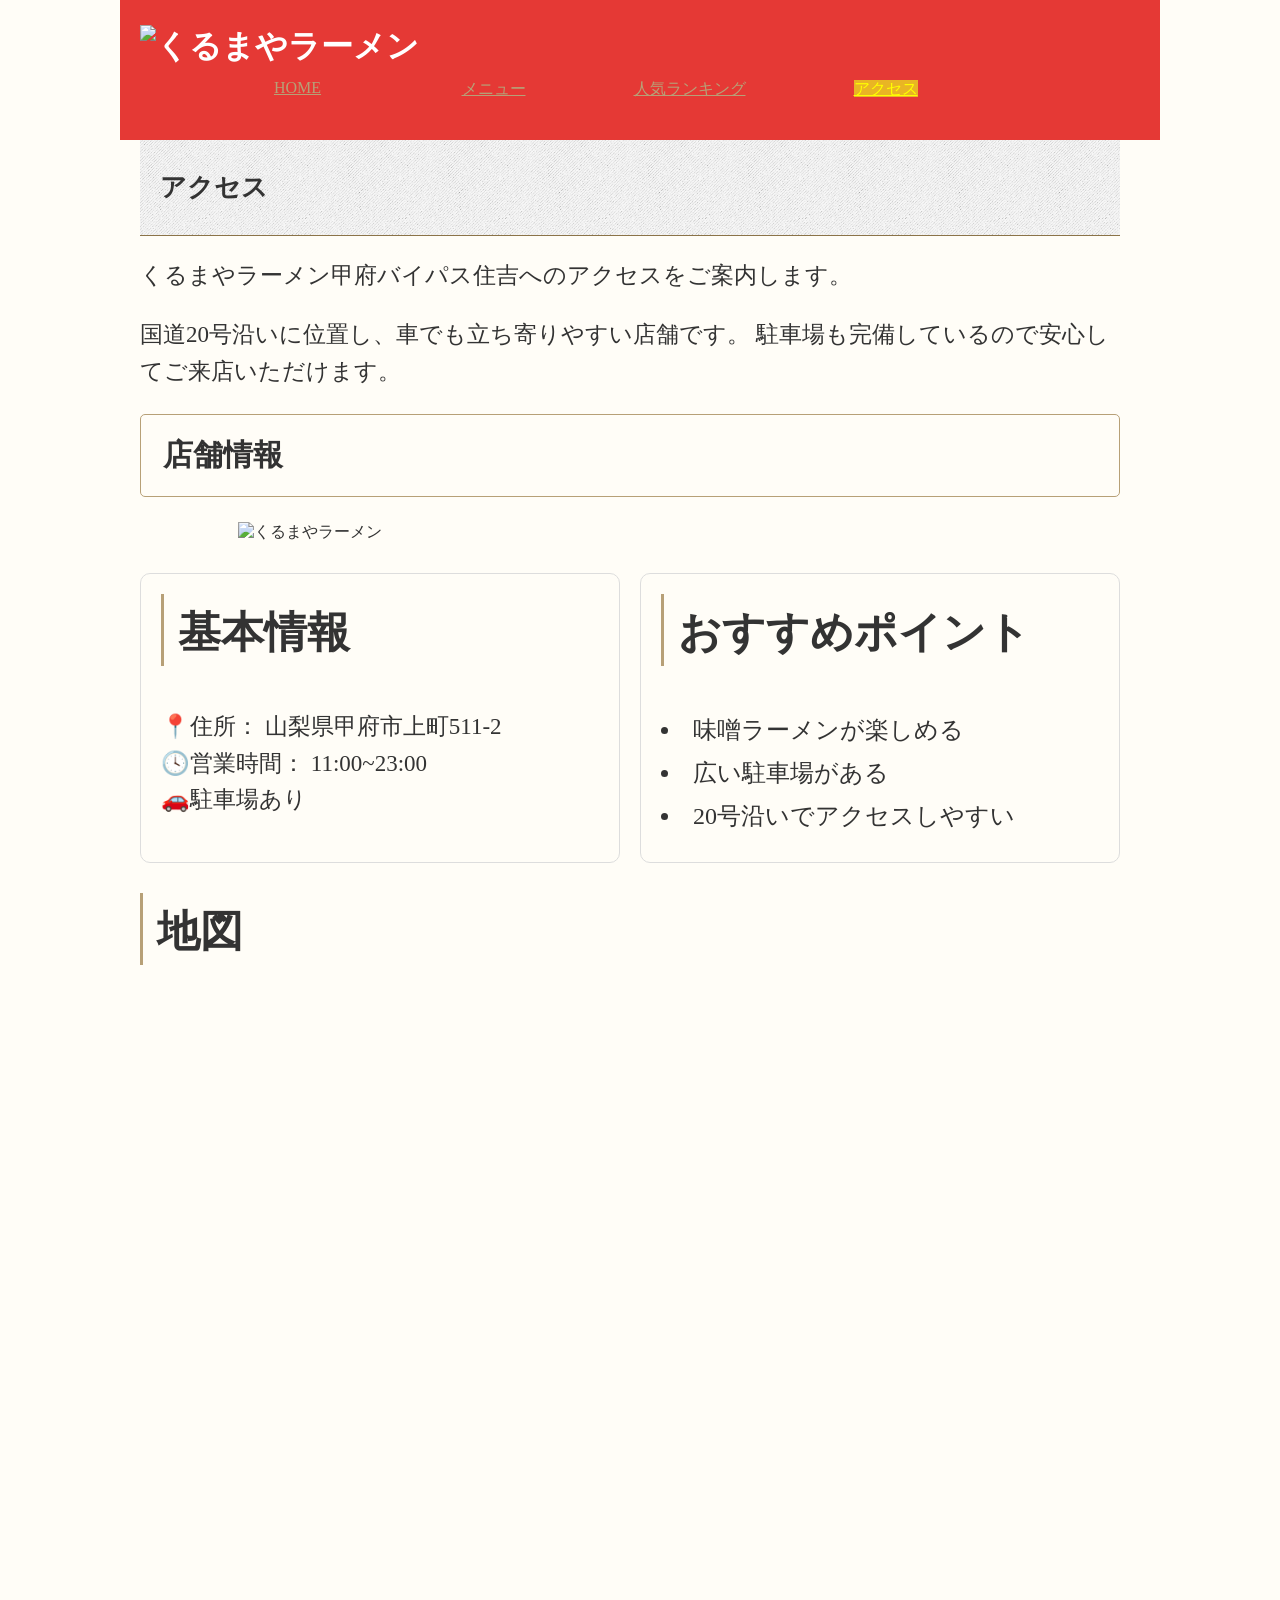
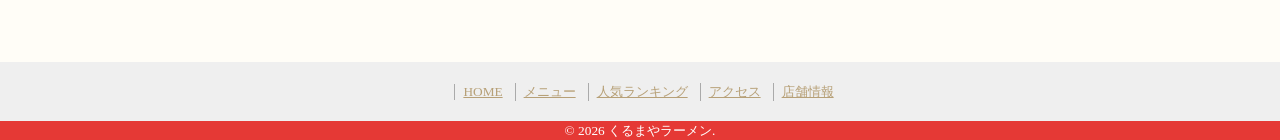
==== access.html @ 16b51a7e "Add files via upload" ====
<!DOCTYPE html>
<html lang="ja">

<head>
  <meta charset="UTF-8">
  <title>くるまやラーメン </title>
  <link rel="stylesheet" href="css/style.css">
</head>

<body>

  <!--ヘッダー-->
  <header>
    <h1><img src="../授業でやったbloom/images/b.jpg" alt="くるまやラーメン"></h1>
    <div id="header_contact"></a></div>
    <nav id="global_navi">
      <ul>
        <li><a href="index.html">HOME</a></li>
        <li><a href="course.html">メニュー</a></li>
        <li><a href="gallery.html">人気ランキング</a></li>
        <li><a href="access.html" class="active">アクセス</a></li>
        
      </ul>
    </nav>
  </header>
  <!--/ヘッダー-->

  <!--wrapper-->
  <div id="wrapper">
    <!--メイン-->
    <div id="main">
      
      <article>
        <h1>アクセス</h1>
        <p class="lead">くるまやラーメン甲府バイパス住吉へのアクセスをご案内します。</p>
        <p>
          国道20号沿いに位置し、車でも立ち寄りやすい店舗です。
          駐車場も完備しているので安心してご来店いただけます。
        </p>
        <section>
          <h2>店舗情報</h2>
          <img src="../ラーメン/images/m.jpg" alt="くるまやラーメン" width="500">
          <section>
            <div class="info-wrap access-section">
              <div class="info-box">
            <h3>基本情報</h3>
            <p>
              📍住所： 山梨県甲府市上町511-2<br>
              🕓営業時間： 11:00~23:00<br>
              🚗駐車場あり
              </p>
              </div>
              <div class="info-box">
              <h3>おすすめポイント</h3>
              </p>
              <p>
                <li>味噌ラーメンが楽しめる</li>
                <li>広い駐車場がある</li>
                <li>20号沿いでアクセスしやすい</li>
              </ul>
            </div>
            </div>
              </p>
            <h3>地図</h3>
            <iframe src="https://www.google.com/maps/embed?pb=!1m18!1m12!1m3!1d103728.03544200683!2d138.50751716277836!3d35.664661378505656!2m3!1f0!2f0!3f0!3m2!1i1024!2i768!4f13.1!3m3!1m2!1s0x601bfa2140e25b8b%3A0x11b50d6910b1245c!2z44GP44KL44G-44KE44Op44O844Oh44OzIOeUsuW6nOODkOOCpOODkeOCueS9j-WQieW6lw!5e0!3m2!1sja!2sjp!4v1779426565945!5m2!1sja!2sjp" width="730" height="600" style="border:0;" allowfullscreen="" loading="lazy" referrerpolicy="no-referrer-when-downgrade"></iframe>
      </article>
    </div>
    <!--メイン-->
    <!-- サイド -->
     
    <!-- /サイド -->
  </div>
  <!--/wrapper-->

  <!--フッター-->
  <footer>
    <div id="footer_nav">
      <ul>
        <li><a href="index.html">HOME</a></li>
        <li><a href="course.html">メニュー</a></li>
        <li><a href="gallery.html">人気ランキング</a></li>
        <li><a href="access.html">アクセス</a></li>
        <li><a href="policy.html">店舗情報</a></li>
      </ul>
    </div>
    <small>&copy; 2026 くるまやラーメン.</small>
  </footer>
  <!--/フッター-->

</body>

</html>
---- css/style.css ----
@charset "utf-8";

body {
    margin: 0;
    padding: 0;
    background:#fffdf7;
    color: #333;
}

a { color: #b7a077;}

a img {
    transition: opacity 0.2s linear;
}

a:visited { color: #f8f2f2}

a:hover {
    color: #988564;
    font-weight: bold;
    text-decoration: none;
}

a:hover img { opacity: 0.7;}

h1, h2, h3, h4, h5, h6 { margin-top: 0; }

p {
    margin-top: 0;
    line-height: 1.6;
}

img { vertical-align: bottom; }

#main h1 {
    background-image: url(../images/header_bg.jpg);
    padding: 30px 30px 30px 20px;
    font-size: 26px;
    border-bottom: solid 1px #8b7348
}

#main h2 {
    padding: 20px 22px;
    font-size: 30px;
    border: solid 1px #b7a077;
    border-radius: 5px;
}

#main h3 {
    padding: 10px 9px 4px 14px;
    font-size: 23px;
    border-left: solid 3px #b7a077
}

#point p {
    font-size: 22px;
}

#point img {
    width: 300px;
    height: auto;
}

#news {
    margin-top: 100px;
}

/* margin : auto 左右中央揃え */
header {
    background:#e53935;
    padding: 20px;
    width: 1000px;
    margin: 0 auto;
}

header h1 {
    color:white;
    text-align:center;
    margin-bottom: 15px;
    float: left;
    margin: 5px 0 10px;
}

header #header_contact {
    float: right;
    margin: 35px 0 0;
}

#global_navi {
    width: 960px;
    clear:both;
    overflow: hidden;
    margin: 20px auto;
}

#global_navi ul {
    list-style: none;
    display:flex;
    margin:0 ;
    padding: 90;
}

#global_navi ul li {
    width: 195px;
    float: left;
    margin-right: 1px;
    text-align: center;
}

#global_navi ul li.current a {
    background-color: #e9b524;
}

#global_navi ul li a:hover {
    background-color: #e9e324;
}

#wrapper {
    width: 1000px;
    margin: 0 auto;
    overflow: hidden;
}

#main {
    width: 980px;
}

#sidebar {
    width: 220px;
    float: right;
}

#side_banner { margin-bottom: 30px;}

#side_banner h2 {
    background-color: #716961;
    color: #fff;
    padding: 7px;
    font-size: 14px;
    text-align: center;
}

#side_banner ul {
    list-style: none;
    margin: 0;
    padding: 0;
}

#side_banner ul li {
    margin-bottom:10px; 
}

#side_contact {margin-bottom:30px;}

#side_contact {
    border: 1px solid #b7a077;
    color: #7F7259;
    text-align: center;
}

#side_contact h2{
    background-color: #3c3a37;
    color: #d32f2f;
    padding: 60px 20px;
    font-size: 40px;
}

#side_contact address {
    font-weight: bold;
    font-size: 20px;
    font-style: normal;
}

#side_contact address img{
    vertical-align:middle;
    margin-right: 5px;
}

.access{
    text-align:center;
    padding:60px 20px;
}

.access img{
    width:700px;
    max-width:100%;
    border-radius:20px;
    margin-top:30px;
}

footer {
    background-color: #e53935;
    text-align: center;
    color:white;
    margin-top: 50px;
}

footer #footer_nav {
    background-color: #efefef;
    padding: 20px;
}

footer #footer_nav ul {
    list-style: none;
    margin: 0;
    padding: 0;
}

footer #footer_nav li {
    display: inline-block;
    border-left: solid 1px #aaa;
    margin-left: 8px;
    padding-left: 8px;
    font-size: smaller;
}

#main_visual {
    width: 1040px;
    height:660px;
    margin: 0 auto 48px;
}

.hero{
    background-image:url("\授業でやったbloom\images\gourmet-kurumayaramen_minamiarupusugardenten5.jpg");
    background-size:contain;
    background-position:center;
    height:250px;
}

#point figure {
    float: right;
    margin: 0 0 20px 20px;
}
#point figure img {
    width: 350px;
}

#course h2 {
    font-size: 42px;
}

#course h3 {
    color: #c40000;
    font-size: 32px;
}

#course p {
    font-size: 25px;
}

#course figure {
    float: right;
    margin: 0 0 20px 20px;
}

#course figure img {
    width: 300px;
}

#course section section {
    background: #fff3e0;
    padding: 30px;
    margin-bottom: 40px;
    border-radius: 15px;
    box-shadow: 0 5px 15px rgba(0,0,0,0.15)
}

#course section section:hover{
    transform: translateY(-5px);
    transition: 0.3;
}


#gallery ul {
    list-style: none;
    margin: 0;
    padding: 0;
    display:flex;
    flex-wrap:wrap;
    justify-content:center;
    gap:30px;
}

#gallery ul li {
    width: 220px;
    height: 230px;
    margin: 15px;
    padding: 10px;
    border: solid 1px #ddd;
    text-align: center;
    background: #fffdf5;
    border-radius: 15px;
    box-shadow: 2px 2px 3px rgba(0,0,0,0.1);
}

#gallery li{
    transition: 0.3s;
    font-size: 18px;
    line-height: 1.4;
}

#gallery li:hover{
    transform: translateY(-5px);
}

#gallery img {
    width: 180px;
    height: 140px;
    object-fit: cover;
    transition: 0.3s;
}

#gallery img:hover {
    transform: scale(1.05);
}

#gallery h2{
    color:#b70000;
    font-size:32px;
    border-left:8px solid #ffcc00;
    padding-left:15px;
}


nav a.active{
    color: yellow;
    background-color: #e9b524;
}

.hero{
    background-image: url(../授業でやったbloom/images/gourmet-kurumayaramen_minamiarupusugardenten5.jpg);
    background-size: 50% auto;
    background-position: center;
    height: 180px;
}

/* 3の倍数のアイテムに特定の設定をする処理 */
#gallery ul li:nth-child(3n) {
    margin-right: 0;
}

article h1{
    font-size: 40px;
}

article h2{
    font-size: 32px;
}

article h3{
    font-size: 43px !important;
    font-weight: bold;
}

article p{
    font-size: 23px !important;
}

article li{
    font-size: 24px;
    line-height: 1.8;
}

article img{
    display: block;
    margin: 20px auto;
    width: 80%
}

.info-wrap{
    display: flex;
    gap: 20px;
    justify-content: center;
    margin: 30px 0;
}

.info-box{
    width: 48%;
    padding: 20px;
    border: 1px solid #ddd;
    border-radius: 10px;
}

.access-page .info-box  ul li{
    list-style-position: inside;
    font-size: 18px;
    line-height: 1.8;
}

.access-section li{
    list-style-position: inside;
}
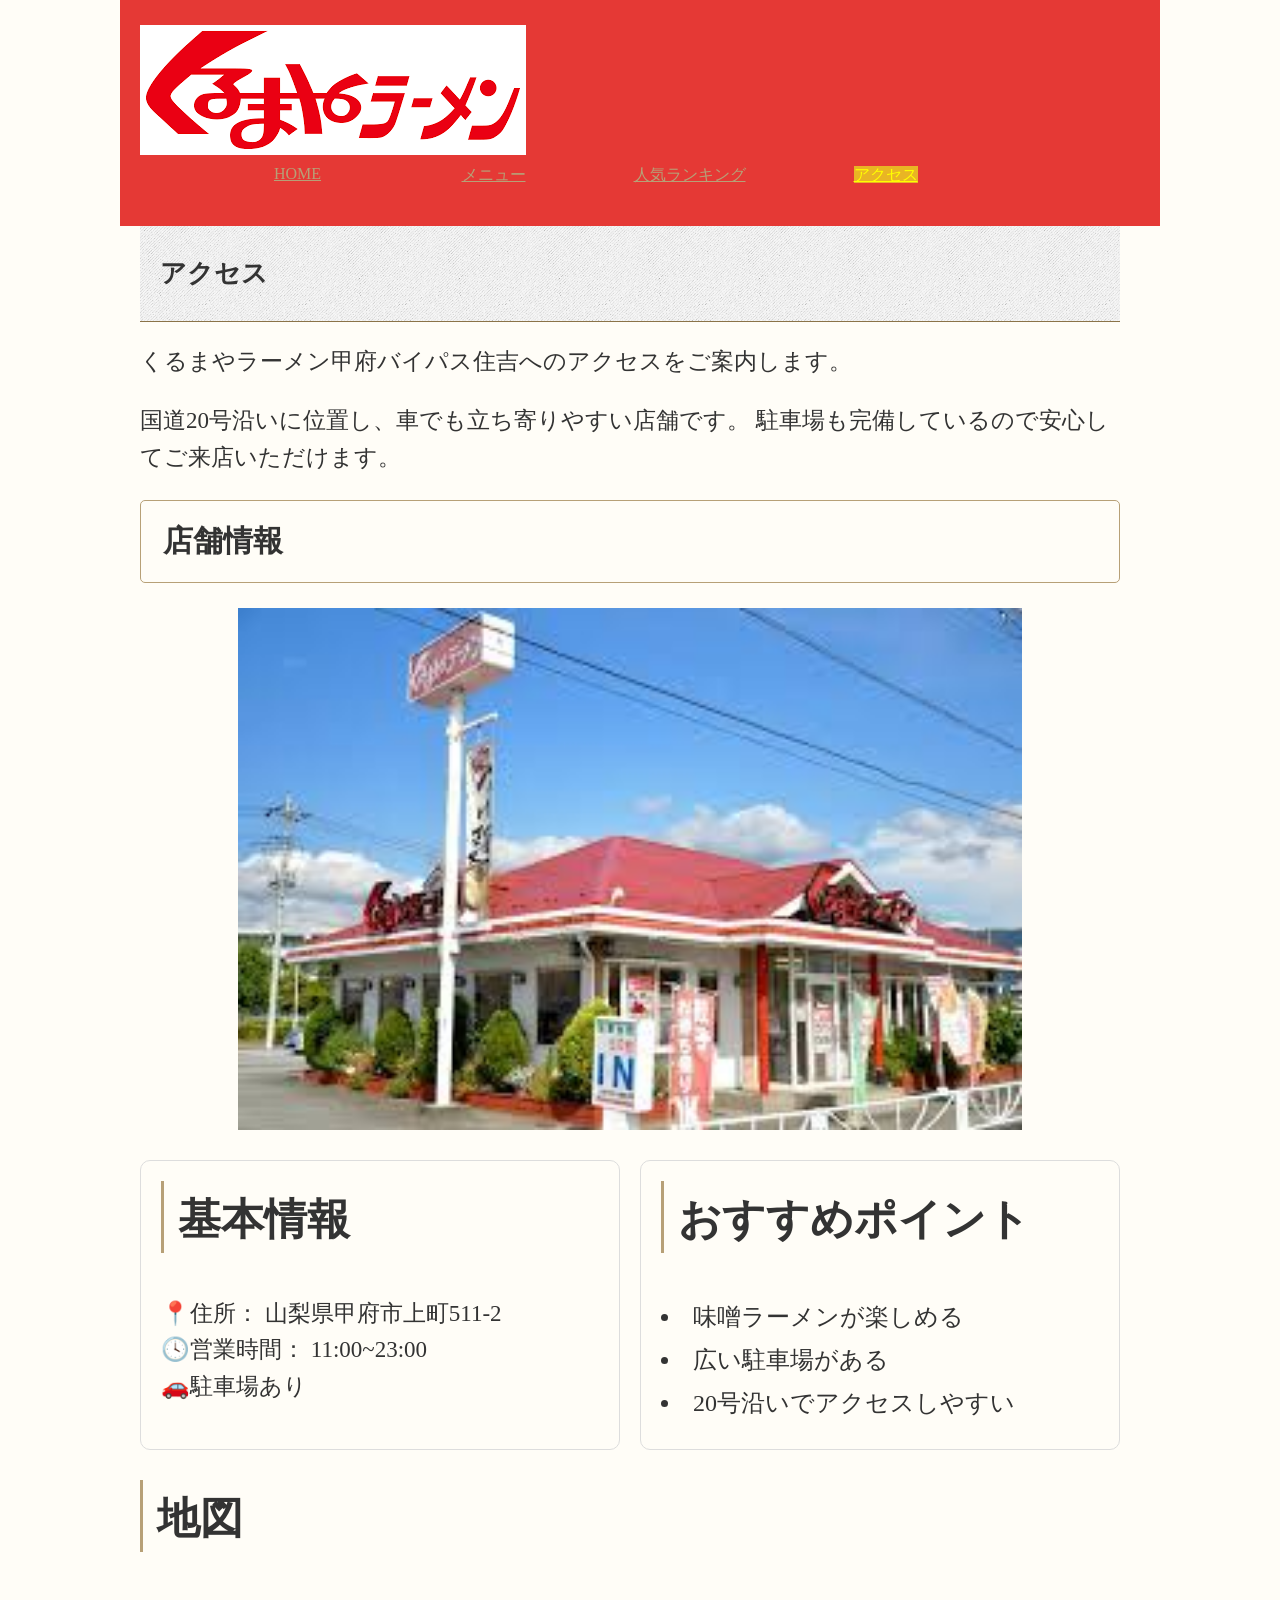
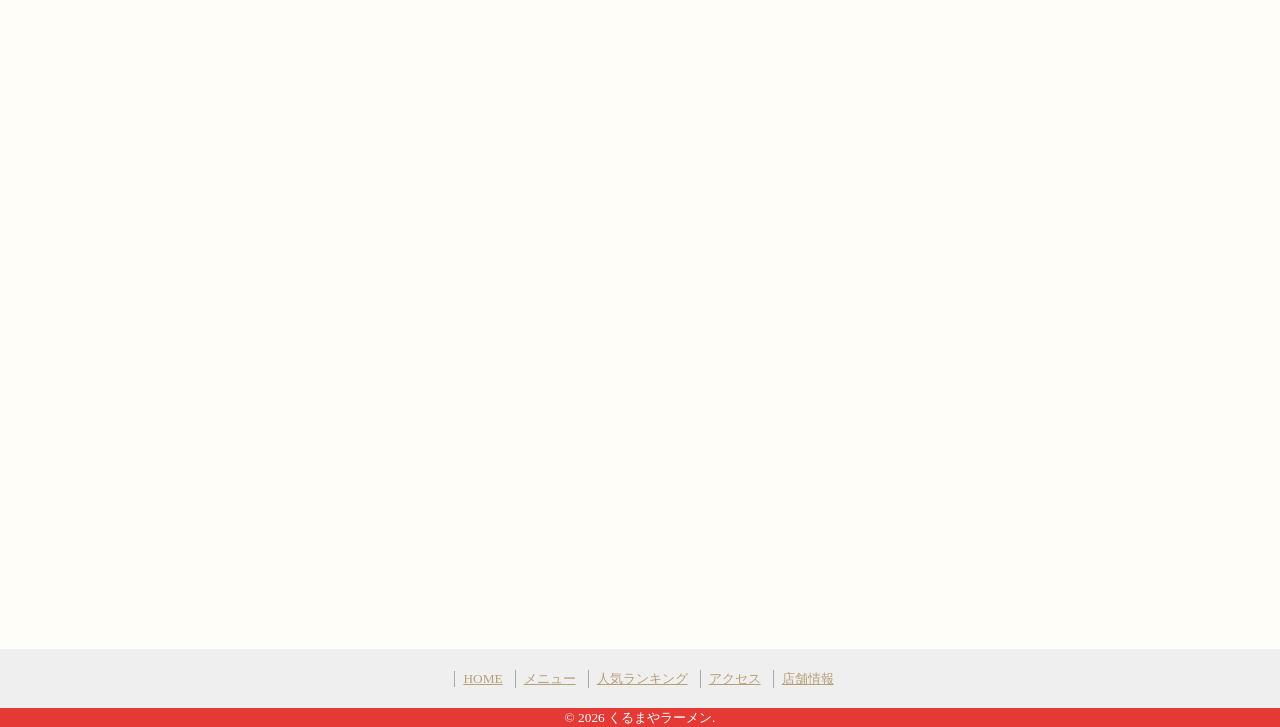
==== commit e74ccf3a: "Update access.html" ====
--- a/access.html
+++ b/access.html
@@ -11,7 +11,7 @@
 
   <!--ヘッダー-->
   <header>
-    <h1><img src="../授業でやったbloom/images/b.jpg" alt="くるまやラーメン"></h1>
+    <h1><img src="images/e.jpg" alt="くるまやラーメン"></h1>
     <div id="header_contact"></a></div>
     <nav id="global_navi">
       <ul>
@@ -39,7 +39,7 @@
         </p>
         <section>
           <h2>店舗情報</h2>
-          <img src="../ラーメン/images/m.jpg" alt="くるまやラーメン" width="500">
+          <img src="images/m.jpg" alt="くるまやラーメン" width="500">
           <section>
             <div class="info-wrap access-section">
               <div class="info-box">
@@ -89,4 +89,4 @@
 
 </body>
 
-</html>+</html>
